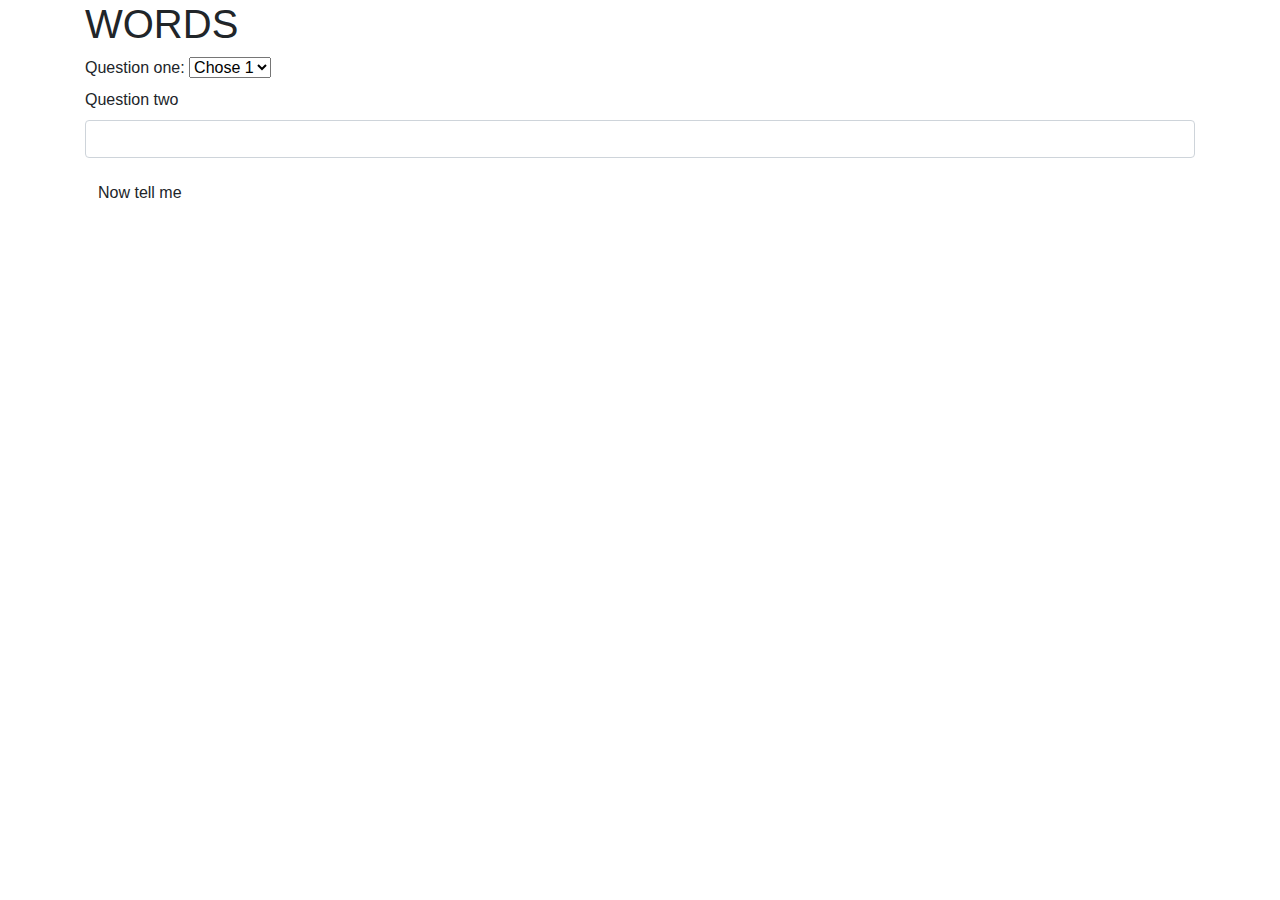
==== language.html @ 66fb0308 "add the css and js folder with correct files. Also creates the html doc." ====
<!DOCTYPE html>
<html lang="en-US">
<head>
  <link href="css/bootstrap.css" rel="stylesheet" type="text/css">
  <link href="css/styles.css" rel="stylesheet" type="text/css">
  <script src="js/jquery-3.5.1.js"></script>
  <script src="js/scripts.js"></script>
  <title>Programming Language Suggester</title>
</head>
<body>
  <div class="container">
    <div id="formOne">
      <h1> WORDS</h1>
      <form id="celebrity">
        <label for="stinky">Question one: </label>
        <select id="stink">
            <option value="beans">Chose 1 </option>
            <option value="itsme">Chose 2</option>
        </select>
        
        <div class="form-group">
          <label for="questionTwo">Question two</label>
        <input id="questionTwo" class="form-control" type="text">
        </div>
  
        <button type="submit" class="btn">Now tell me </button>
      </form>
      
      <div id="Obama">
        <p>oh </p>
        <img src="img/obama.jpeg">
      </div>
      
      <div id="Ryan">
        <p>oh </p>
        <img src="img/ryan.jpeg">
      </div>
    </div>
  </div>
</body>
</html>
---- css/styles.css ----
#Obama, #Ryan {
  display: none;
}

.btn {
  display: block;
}
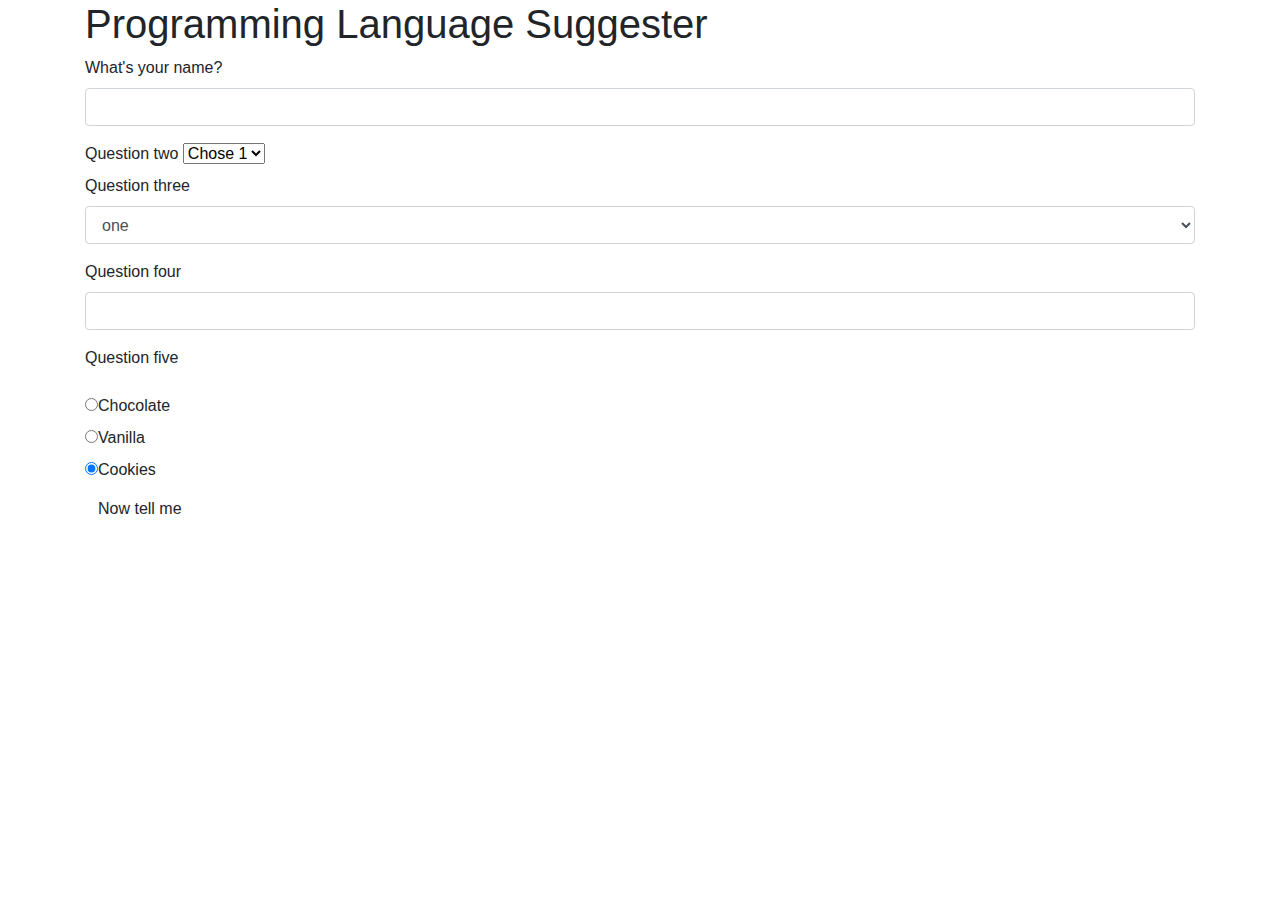
==== commit 01fbe8b6: "add basic javascript functionality." ====
--- a/language.html
+++ b/language.html
@@ -10,30 +10,66 @@
 <body>
   <div class="container">
     <div id="formOne">
-      <h1> WORDS</h1>
-      <form id="celebrity">
-        <label for="stinky">Question one: </label>
-        <select id="stink">
-            <option value="beans">Chose 1 </option>
-            <option value="itsme">Chose 2</option>
+      <h1>Programming Language Suggester</h1>
+      <form id="langSelect">
+        <div class="form-group">
+          <label for="questionOne">What's your name?</label>
+        <input id="questionOne" class="form-control" type="text">
+        </div>
+
+        <label for="questionTwo">Question two </label>
+        <select id="questionTwo">
+            <option value="choiceOne">Chose 1 </option>
+            <option value="choiceTwo">Chose 2</option>
+            <option value="choiceThree">Chose 3</option>
         </select>
-        
+
         <div class="form-group">
-          <label for="questionTwo">Question two</label>
-        <input id="questionTwo" class="form-control" type="text">
+          <label for="questionThree">Question three</label>
+          <select class="form-control" id="questionThree">
+            <option value="a">one</option>
+            <option value="b">Two</option>
+            <option value="c">Three</option>
+          </select>
+        </div>
+
+        <div class="form-group">
+          <label for="questionFour">Question four</label>
+        <input id="questionFour" class="form-control" type="text">
+        </div>
+
+        <div class="form-group">
+          <label for="questionFive">Question five</label>
+        </div>
+        <div class="radio">
+          <label>
+            <input type="radio" name="flavor" value="chocolate" checked>Chocolate
+          </label>
+        </div>
+        <div class="radio">
+          <label>
+            <input type="radio" name="flavor" value="vanilla" checked>Vanilla
+          </label>
+        </div>
+        <div class="radio">
+          <label>
+            <input type="radio" name="flavor" value="cookies" checked>Cookies
+          </label>
         </div>
   
         <button type="submit" class="btn">Now tell me </button>
       </form>
       
-      <div id="Obama">
-        <p>oh </p>
-        <img src="img/obama.jpeg">
+      <div id="cSharp">
+        <p>C#</p>
       </div>
       
-      <div id="Ryan">
-        <p>oh </p>
-        <img src="img/ryan.jpeg">
+      <div id="Ruby">
+        <p>Ruby</p>
+      </div>
+
+      <div id="Javascript">
+        <p>JavaScript</p>
       </div>
     </div>
   </div>
--- a/css/styles.css
+++ b/css/styles.css
@@ -1,4 +1,4 @@
-#Obama, #Ryan {
+#cSharp, #Ruby, #Javascript {
   display: none;
 }
 
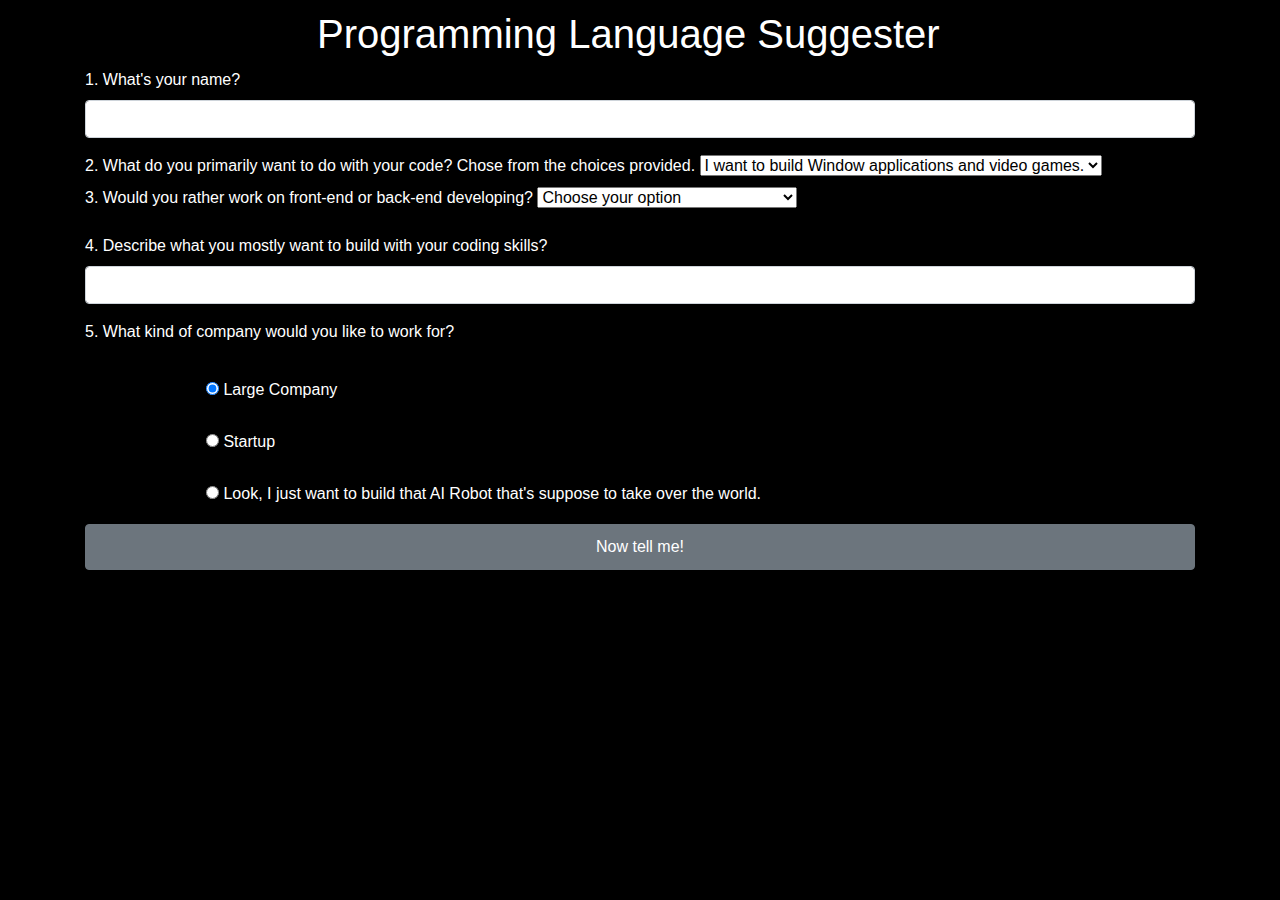
==== commit fb64696c: "fill in the html with accurate descriptions and also add some styling through css." ====
--- a/language.html
+++ b/language.html
@@ -13,63 +13,64 @@
       <h1>Programming Language Suggester</h1>
       <form id="langSelect">
         <div class="form-group">
-          <label for="questionOne">What's your name?</label>
+          <label for="questionOne">1. What's your name?</label>
         <input id="questionOne" class="form-control" type="text">
         </div>
 
-        <label for="questionTwo">Question two </label>
+        <label for="questionTwo">2. What do you primarily want to do with your code? Chose from the choices provided.  </label>
         <select id="questionTwo">
-            <option value="choiceOne">Chose 1 </option>
-            <option value="choiceTwo">Chose 2</option>
-            <option value="choiceThree">Chose 3</option>
+            <option value="choiceOne">I want to build Window applications and video games.</option>
+            <option value="choiceTwo">I'd like to learn how to quickly develop applications.</option>
+            <option value="choiceThree">I want to focus on my Web building skills.</option>
         </select>
 
         <div class="form-group">
-          <label for="questionThree">Question three</label>
-          <select class="form-control" id="questionThree">
-            <option value="a">one</option>
-            <option value="b">Two</option>
-            <option value="c">Three</option>
+          <label for="questionThree">3. Would you rather work on front-end or back-end developing?</label>
+          <select class="w3-select" name="option" id="questionThree">
+            <option value="" disabled selected>Choose your option</option>
+            <option value="a">Front-end</option>
+            <option value="b">Back-end</option>
+            <option value="c">These words mean nothing to me</option>
           </select>
         </div>
 
         <div class="form-group">
-          <label for="questionFour">Question four</label>
+          <label for="questionFour">4. Describe what you mostly want to build with your coding skills?</label>
         <input id="questionFour" class="form-control" type="text">
         </div>
 
         <div class="form-group">
-          <label for="questionFive">Question five</label>
+          <label for="questionFive">5. What kind of company would you like to work for?</label>
         </div>
         <div class="radio">
           <label>
-            <input type="radio" name="flavor" value="chocolate" checked>Chocolate
+            <input type="radio" name="flavor" value="chocolate" checked> Large Company
           </label>
         </div>
         <div class="radio">
           <label>
-            <input type="radio" name="flavor" value="vanilla" checked>Vanilla
+            <input type="radio" name="flavor" value="vanilla"> Startup
           </label>
         </div>
         <div class="radio">
           <label>
-            <input type="radio" name="flavor" value="cookies" checked>Cookies
+            <input type="radio" name="flavor" value="cookies"> Look, I just want to build that AI Robot that's suppose to take over the world.  
           </label>
         </div>
   
-        <button type="submit" class="btn">Now tell me </button>
+        <button type="submit" class="btn btn-secondary">Now tell me!</button>
       </form>
       
       <div id="cSharp">
-        <p>C#</p>
+        <p>You should learn: <i>C#</i></p>
       </div>
       
       <div id="Ruby">
-        <p>Ruby</p>
+        <p>You should learn: <i>Ruby</i></p>
       </div>
 
       <div id="Javascript">
-        <p>JavaScript</p>
+        <p>You should learn: <i>JavaScript</i></p>
       </div>
     </div>
   </div>
--- a/css/styles.css
+++ b/css/styles.css
@@ -1,7 +1,29 @@
-#cSharp, #Ruby, #Javascript {
-  display: none;
+body {
+  background-color: black;
+  color: white;
+}
+
+h1 {
+  margin: auto;
+  width: 60%;
+  padding: 10px;
+}
+
+.radio {
+  margin: auto;
+  width: 80%;
+  padding: 10px;
 }
 
 .btn {
   display: block;
-}+  width: 100%;
+  padding: 10px;
+}
+
+#cSharp, #Ruby, #Javascript {
+  display: none;
+  padding: 50px; 
+  font-size: 250%;
+}
+
